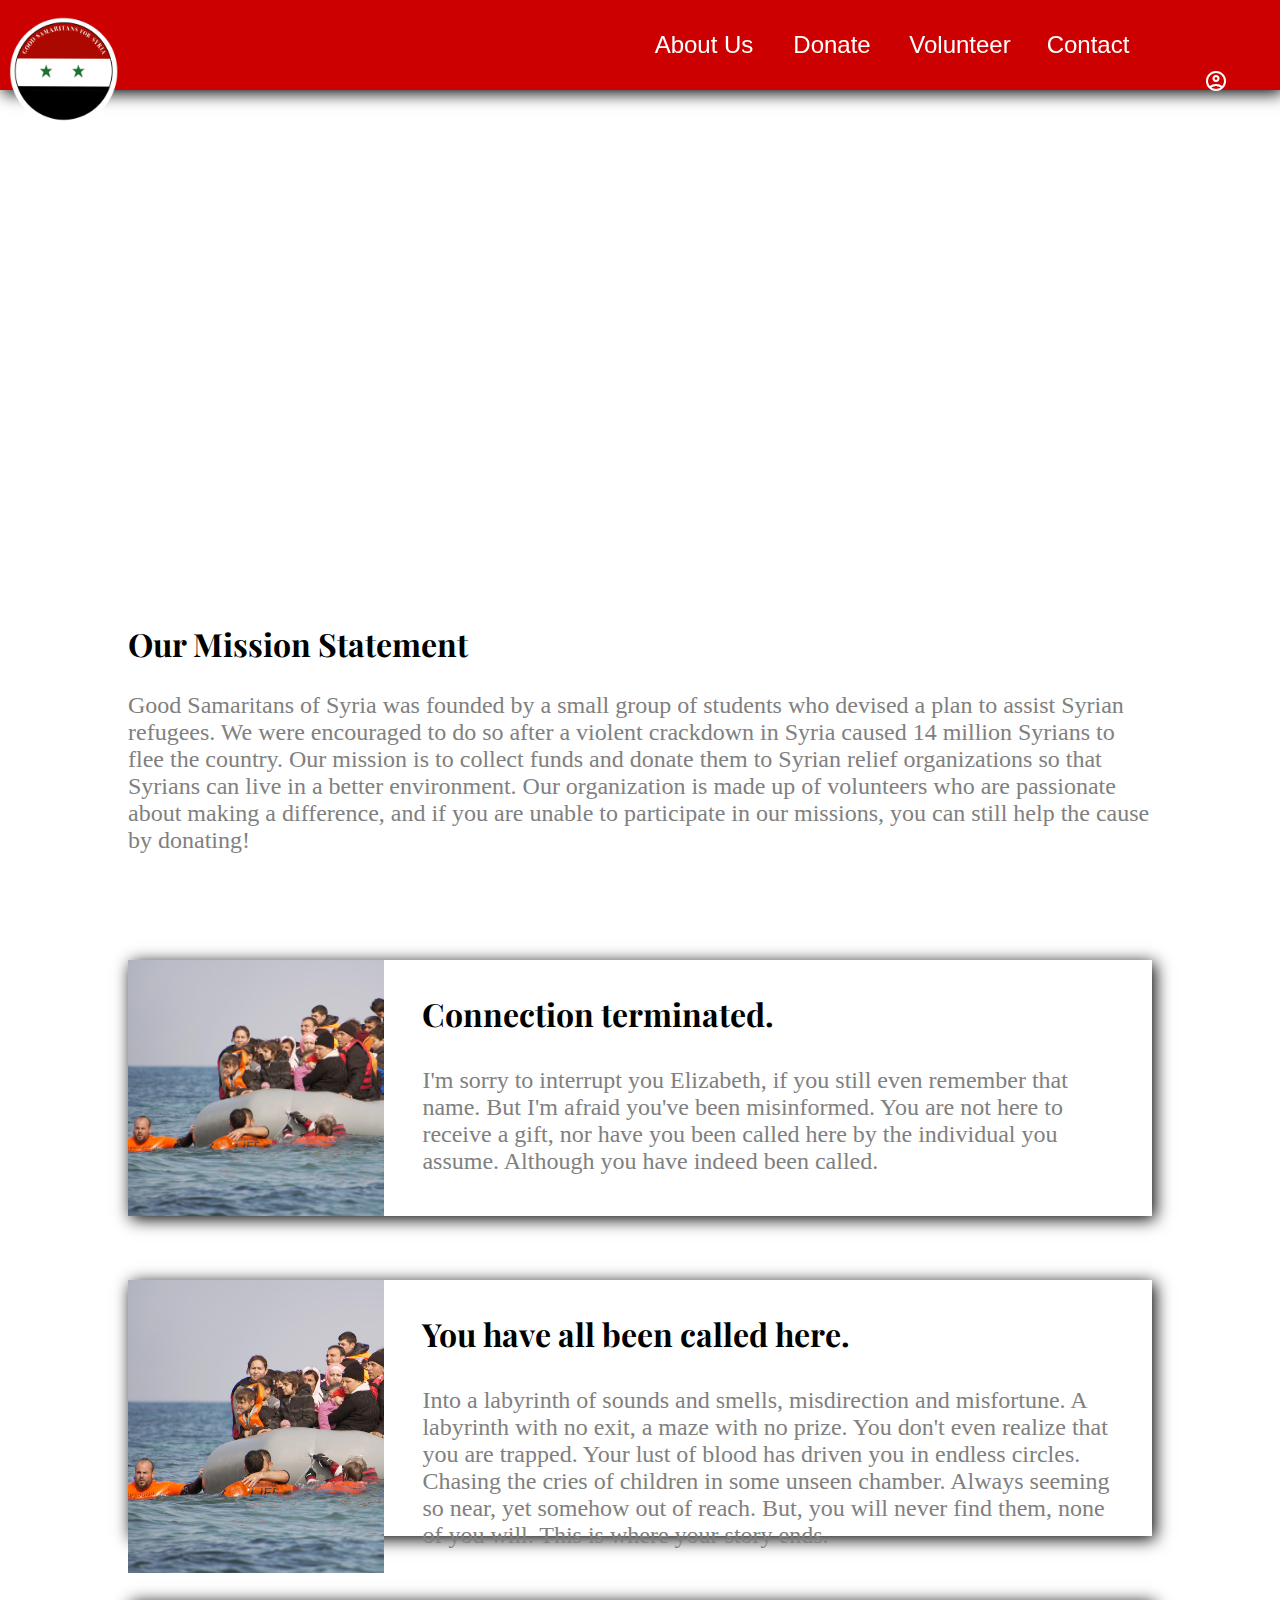
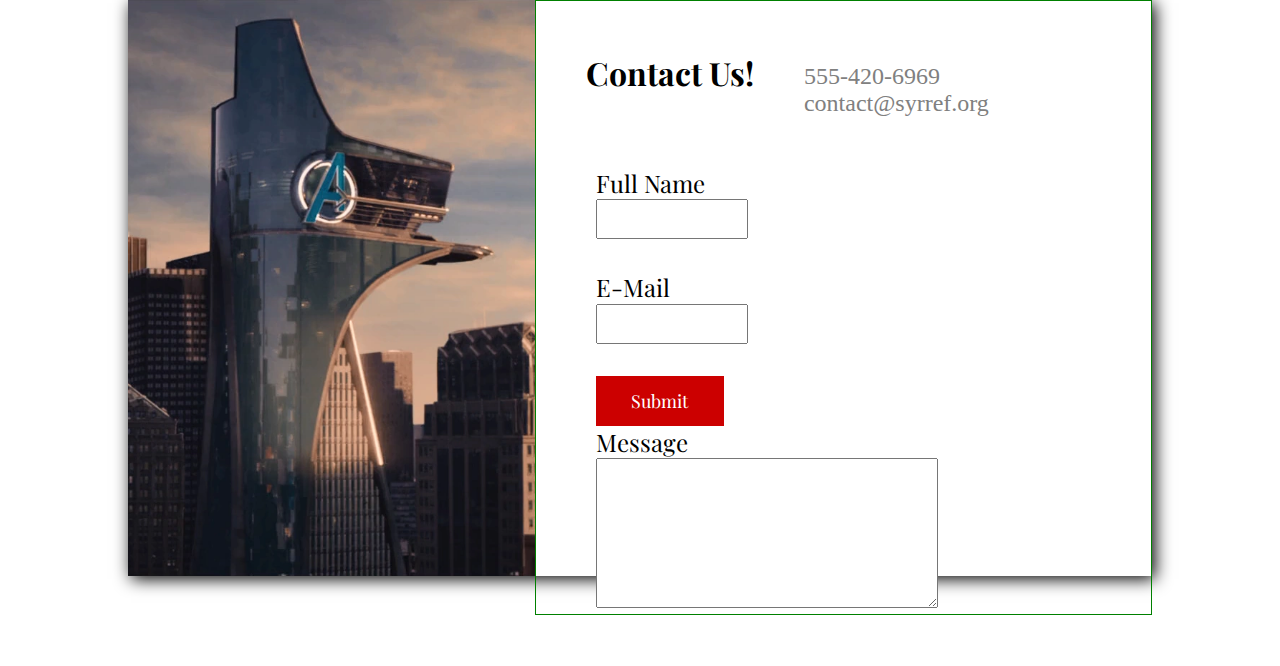
==== index.html @ 2323ecd2 "contact form silliness" ====
<!DOCTYPE html>
<html>

<head>

  <link rel="stylesheet" href="style.css">
  <link rel="stylesheet" href="style/index.css">

  <link rel="stylesheet" href="https://fonts.googleapis.com/css2?family=Material+Symbols+Outlined:opsz,wght,FILL,GRAD@24,400,0,0" />

</head>

<body>
    <div class="toolbar">
        <a class="home" href="index.html"><img src="images/logo.png"></a>
        <button onclick="window.location.href='about_us.html';">About Us</button>
        <button onclick="window.location.href='donate.html';">Donate</button>
        <button onclick="window.location.href='volunteer.html';">Volunteer</button>
        <button onclick="window.location.href='index.html';">Contact</button>
        <button id="account" onclick="window.location.href='#contact_link';"><span class="material-symbols-outlined">account_circle</span></button>
    </div>

    <h1>Home Title</h1>

    <div id="content">
      <h2>Our Mission Statement</h2>
      <p>Good Samaritans of Syria was founded by a small group of students who devised a plan to assist Syrian refugees. We were encouraged to do so after a violent crackdown in Syria caused 14 million Syrians to flee the country. Our mission is to collect funds and donate them to Syrian relief organizations so that Syrians can live in a better environment. Our organization is made up of volunteers who are passionate about making a difference, and if you are unable to participate in our missions, you can still help the cause by donating! 
      </p>

      <br>

      <div class="news">

        <div class="image">
          <img src="images/news_image_1.jpg">
        </div>
        <div class="text">
          <h3>Connection terminated.</h3>
          <p>I'm sorry to interrupt you Elizabeth, if you still even remember that name. But I'm afraid you've been misinformed. You are not here to receive a gift, nor have you been called here by the individual you assume. Although you have indeed been called.</p>
        </div>
        
      </div>

      <div class="news">

        <div class="image">
          <img src="images/news_image_1.jpg">
        </div>
        <div class="text">
          <h3>You have all been called here.</h3>
          <p>Into a labyrinth of sounds and smells, misdirection and misfortune. A labyrinth with no exit, a maze with no prize. You don't even realize that you are trapped. Your lust of blood has driven you in endless circles. Chasing the cries of children in some unseen chamber. Always seeming so near, yet somehow out of reach. But, you will never find them, none of you will. This is where your story ends.</p>
        </div>
        
      </div>

      <div id="contact">

        <img src="images/avengers_tower.webp">
        <div>
          <h2><a id="contact_link">Contact Us!</a></h2>
          <p>555-420-6969 <span></span> contact@syrref.org</p>
          <form>
            <div>
              <label for="name">Full Name</label> <br>
              <input id="name" type="text" size="20"> <br><br>
              <label for="email">E-Mail</label> <br>
              <input id="email" type="email" size="20"> <br> <br>
  
              <input id="submit" type="submit" value="Submit">
            </div>
            
            <div>
              <label for="message">Message</label> <br>
              <textarea id="message"></textarea><br>
            </div>
  
          </form>
        </div>
        
        
      </div>

    </div>

</body>

</html>
---- style.css ----
@import url('https://fonts.googleapis.com/css2?family=Courier+Prime&family=Playfair+Display&display=swap');

:root {
    --dark_red: #cc0000;
    --darker_red: #aa0000;
  }
  
body {
    margin: 0;
    padding: 0;
}

.toolbar {
    top: 0;
    display: flex;
    justify-content: right;
    align-items: center;

    background-color: var(--dark_red);
    position: fixed;
    height: 10vh;
    width: 100%;
    box-shadow: 3px 3px 16px black;
}

.toolbar > button {
    height: 100%;
    width: 10vw;
    margin: 1vw;
    margin-left: 0px;
    margin-right: 0px;

    font-size: 1.5em;
    color: white;
    background-color: transparent;
    border: none;
    cursor: pointer;
}

.toolbar > button:hover {
    background-color: var(--darker_red);
}

.toolbar > #account {
    font-size: 100px;
}

.toolbar > .home {      
    margin-right: auto;
}

.toolbar > .home > img {
    height: 16vw;
    margin-left: -3vw;
    margin-top: 5vw;
}

p {
    color: gray;
}
---- style/index.css ----
:root {
    background-image: url("../images/home_image.jpg");
    background-size: cover;
    background-attachment: fixed;
}

h1 {
    margin-top: 50vh;
    color: white;
    font-size: 4em;
    margin-left: 10vw;
    font-family: "Playfair Display";
}

#content {
    height: 100%;
    font-size: 1em;
    background-color: white;
    padding-left: 10vw;
    padding-right: 10vw;
    padding-top: 2vh;
    padding-bottom: 10vh;
}

h2 {
    font-family: "Playfair Display";
    font-size: 2em;
}

p {
    font-size: 1.5em;
}

.news {
    display: grid;
    grid-template-columns: 1fr 3fr;
    width: 80vw;
    margin: auto;
    height: 20vw;
    box-shadow: 3px 3px 16px black;
    margin-top: 5vw;
    cursor: pointer;
}

.news > .image {
    grid-area: 0 / 1;
    overflow: hidden;
}

.news > .image > img {
    height: 100%;
    width: auto;
}

.news > .text {
    grid-area: 1 / 2;
    padding-left: 3vw;
    padding-right: 3vw;
}

.news > .text > h3 {
    font-size: 2em;
    font-family: "Playfair Display";
}

#contact {
    box-shadow: 3px 3px 16px black;
    margin-top: 5vw;
    height: 45vw;
    display: grid;
    grid-template-columns: 1fr 2fr;
}

#contact > img {
    height: 45vw;
    float: left;
}

#contact > div {
    border: 1px solid green;
}

#contact > div > * {
    margin: 50px;
    margin-bottom: 0px;
}

#contact > div > p {
    padding-top: 0.5em;
}

#contact > div > p > span {
    margin-right: 25px;
}

#contact > div > h2 {
    float: left;
}

form {
    font-family: "Playfair Display";
    font-size: 1.5em;
    margin-right: 25px;
    margin-top: 10px;
}

form > div {
    padding-left: 10px;
}


form > div > input, textarea {
    font-family: 'Times New Roman', Times, serif;
}

form > div > textarea {
    width: 25vw;
    height: 10vw;
    max-width: 25vw;
    max-height: 20vw;
    font-size: 0.75em;
    padding: 10px;
}

form > div > input {
    padding: 10px;
    width: 10vw;
    max-width: 10vw;
    height: 1.25vw;
    font-size: 0.75em;
}



form > div > #submit {
    height: 50px;    
    border: none;
    border-radius: none;
    background-color: var(--dark_red);
    color: white;
    font-family: "Playfair Display";
    cursor: pointer;
    width: 12.5vw;
}

form > div > #submit:hover {
    background-color: var(--darker_red)
}
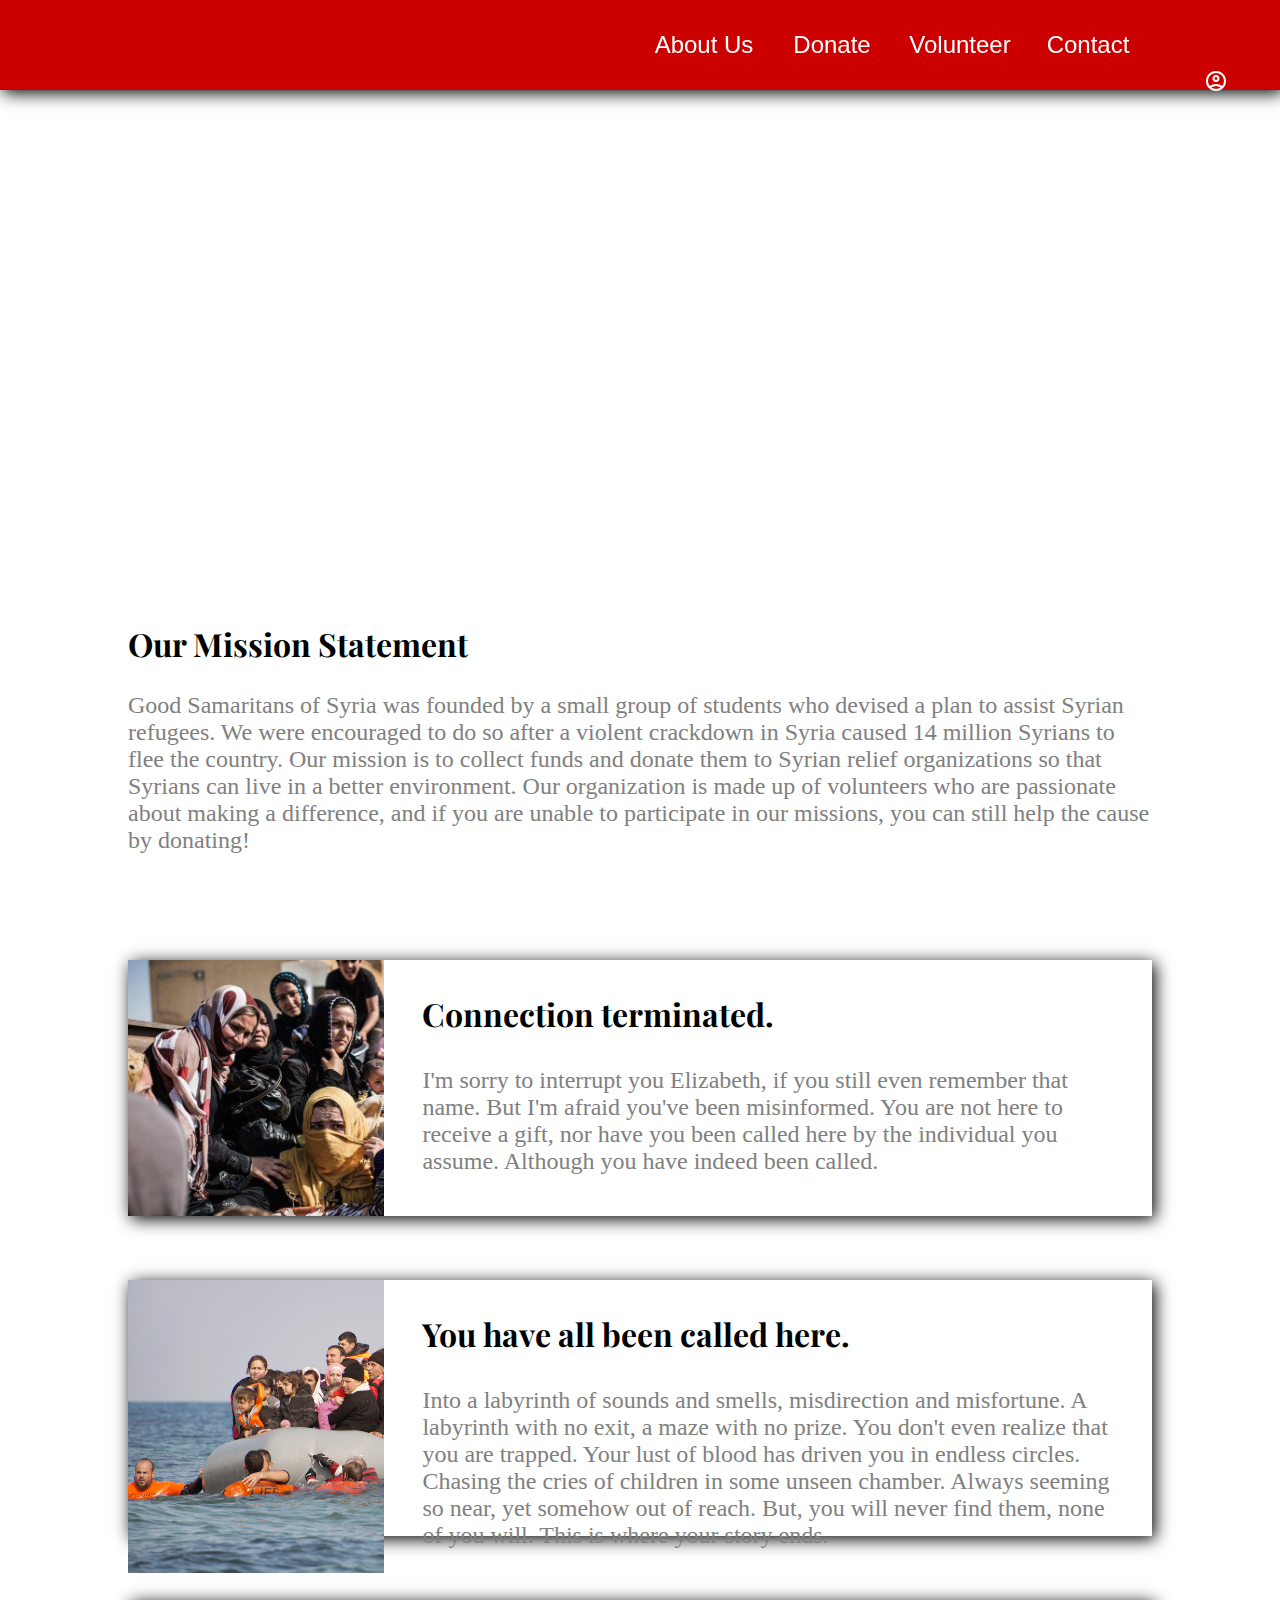
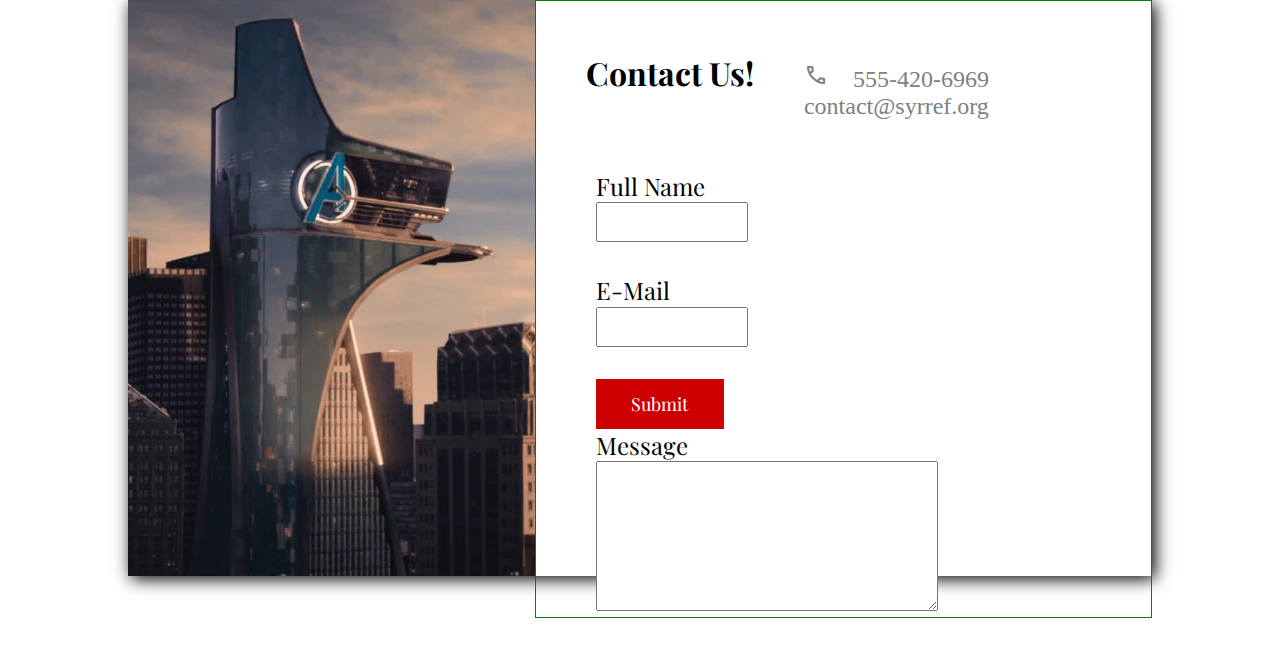
==== commit 9fabf4c6: "silly" ====
--- a/index.html
+++ b/index.html
@@ -12,7 +12,7 @@
 
 <body>
     <div class="toolbar">
-        <a class="home" href="index.html"><img src="images/logo.png"></a>
+        <a class="home" href="index.html"><img src="images/groan.png"></a>
         <button onclick="window.location.href='about_us.html';">About Us</button>
         <button onclick="window.location.href='donate.html';">Donate</button>
         <button onclick="window.location.href='volunteer.html';">Volunteer</button>
@@ -32,7 +32,7 @@
       <div class="news">
 
         <div class="image">
-          <img src="images/news_image_1.jpg">
+          <img src="images/news_image_2.jpg">
         </div>
         <div class="text">
           <h3>Connection terminated.</h3>
@@ -58,14 +58,16 @@
         <img src="images/avengers_tower.webp">
         <div>
           <h2><a id="contact_link">Contact Us!</a></h2>
-          <p>555-420-6969 <span></span> contact@syrref.org</p>
+          <p><span class="material-symbols-outlined">
+            call
+            </span>555-420-6969<br>contact@syrref.org</p>
           <form>
             <div>
               <label for="name">Full Name</label> <br>
               <input id="name" type="text" size="20"> <br><br>
               <label for="email">E-Mail</label> <br>
               <input id="email" type="email" size="20"> <br> <br>
-  
+
               <input id="submit" type="submit" value="Submit">
             </div>
             
@@ -75,9 +77,8 @@
             </div>
   
           </form>
+          
         </div>
-        
-        
       </div>
 
     </div>
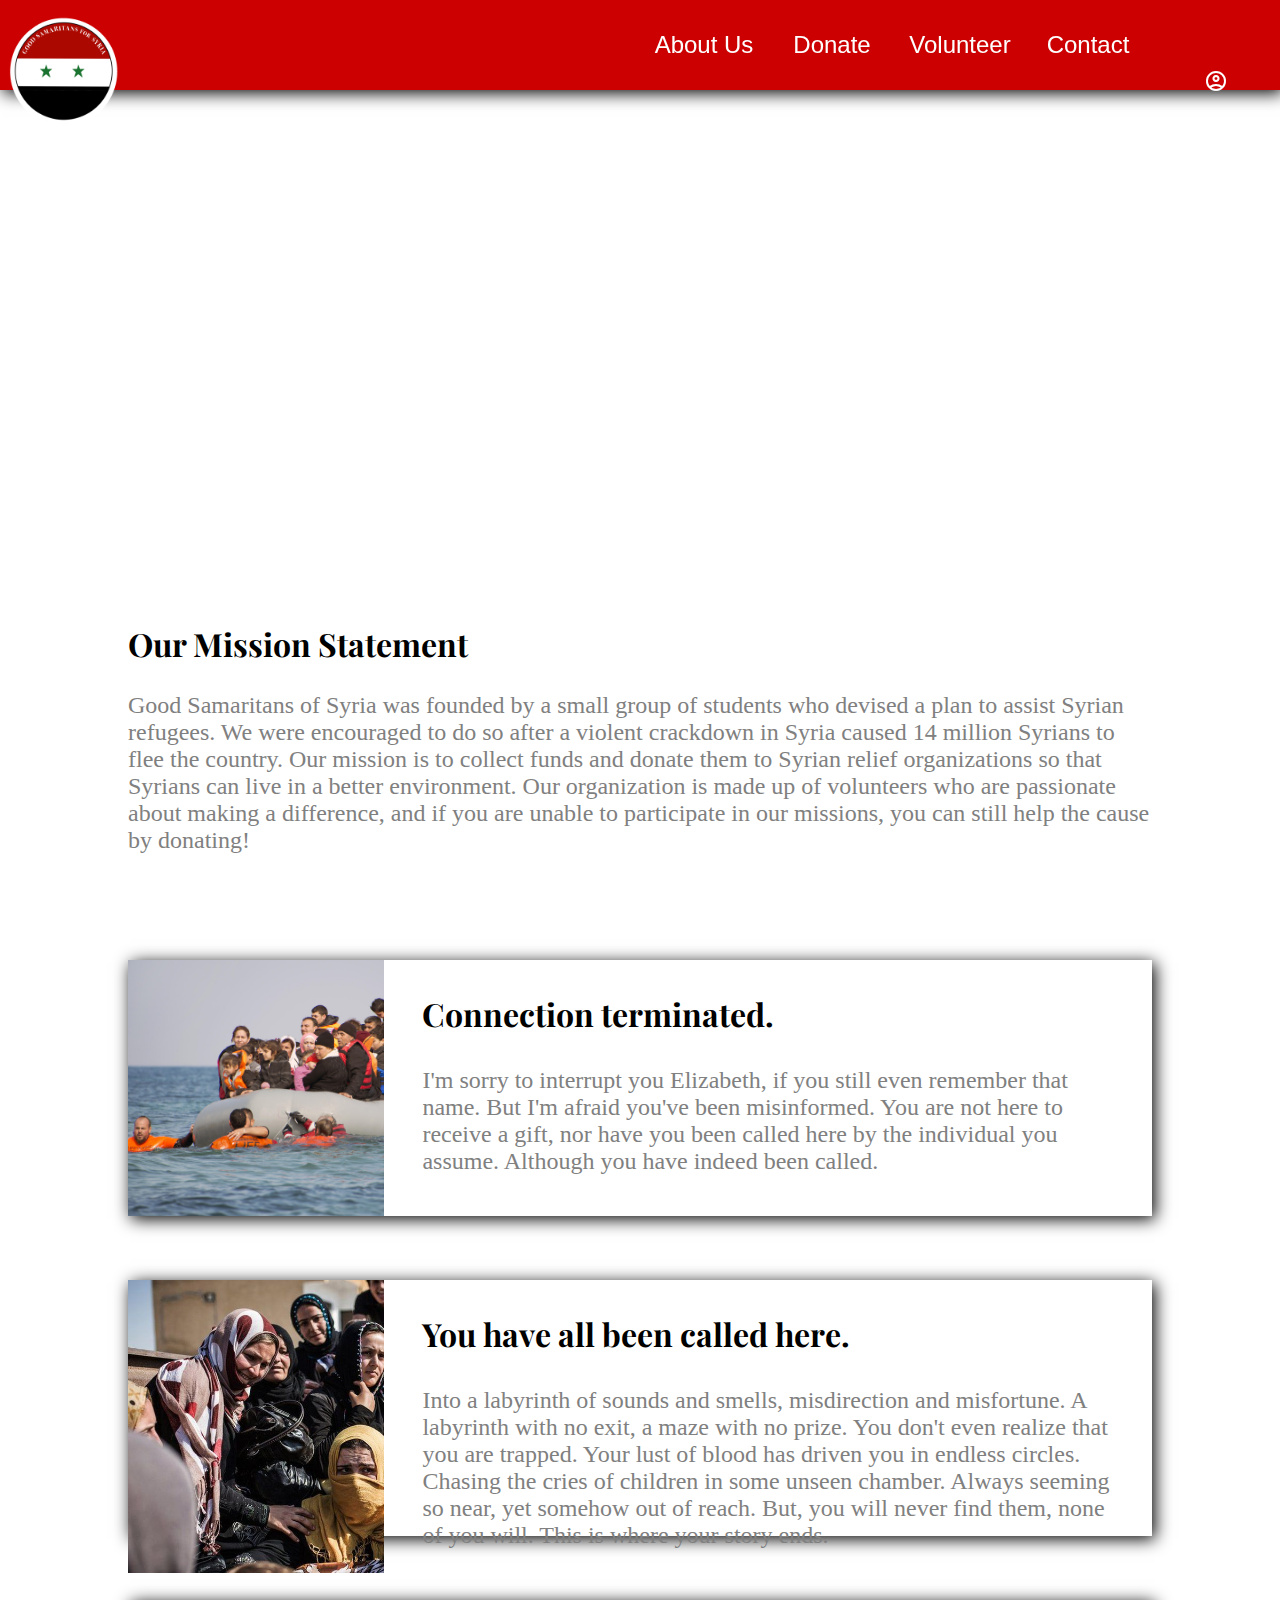
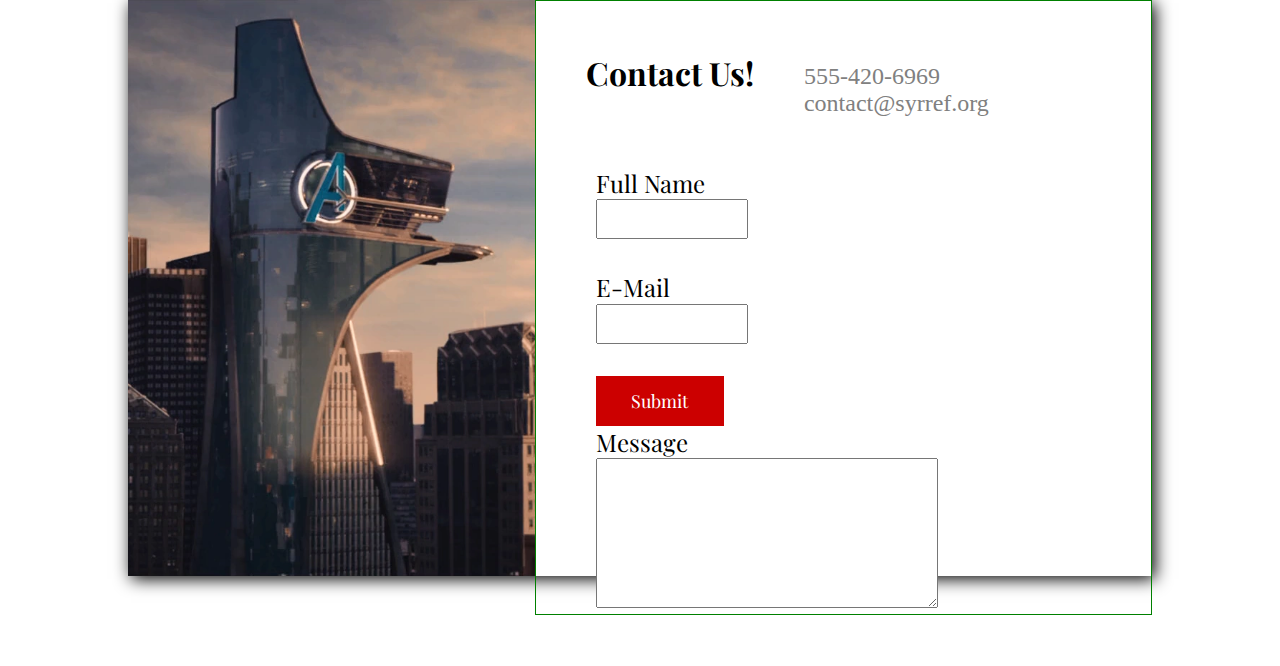
==== commit 6bf1c1d0: ""about us silliness"" ====
--- a/index.html
+++ b/index.html
@@ -12,7 +12,7 @@
 
 <body>
     <div class="toolbar">
-        <a class="home" href="index.html"><img src="images/groan.png"></a>
+        <a class="home" href="index.html"><img src="images/logo.png"></a>
         <button onclick="window.location.href='about_us.html';">About Us</button>
         <button onclick="window.location.href='donate.html';">Donate</button>
         <button onclick="window.location.href='volunteer.html';">Volunteer</button>
@@ -32,7 +32,7 @@
       <div class="news">
 
         <div class="image">
-          <img src="images/news_image_2.jpg">
+          <img src="images/news_image_1.jpg">
         </div>
         <div class="text">
           <h3>Connection terminated.</h3>
@@ -44,7 +44,7 @@
       <div class="news">
 
         <div class="image">
-          <img src="images/news_image_1.jpg">
+          <img src="images/news_image_2.jpg">
         </div>
         <div class="text">
           <h3>You have all been called here.</h3>
@@ -58,16 +58,14 @@
         <img src="images/avengers_tower.webp">
         <div>
           <h2><a id="contact_link">Contact Us!</a></h2>
-          <p><span class="material-symbols-outlined">
-            call
-            </span>555-420-6969<br>contact@syrref.org</p>
+          <p>555-420-6969 <span></span> contact@syrref.org</p>
           <form>
             <div>
               <label for="name">Full Name</label> <br>
               <input id="name" type="text" size="20"> <br><br>
               <label for="email">E-Mail</label> <br>
               <input id="email" type="email" size="20"> <br> <br>
-
+  
               <input id="submit" type="submit" value="Submit">
             </div>
             
@@ -77,8 +75,9 @@
             </div>
   
           </form>
-          
         </div>
+        
+        
       </div>
 
     </div>
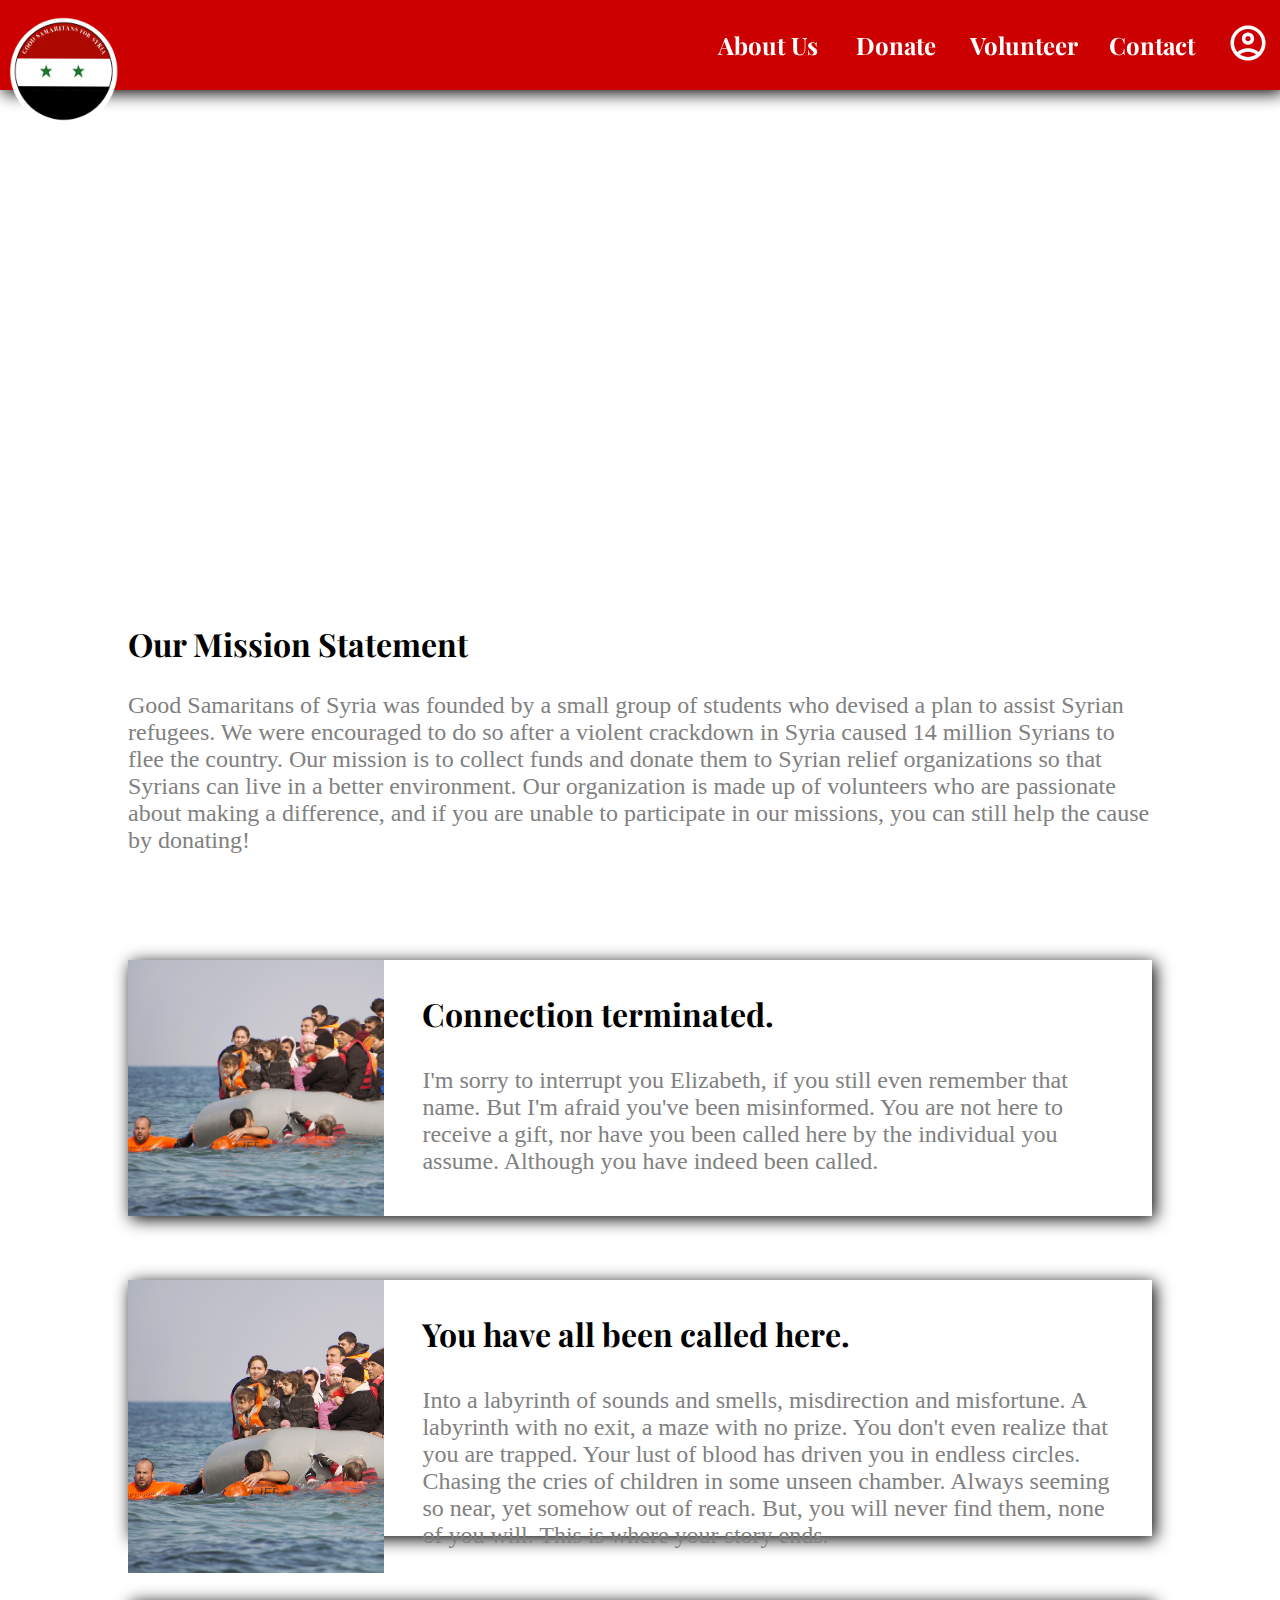
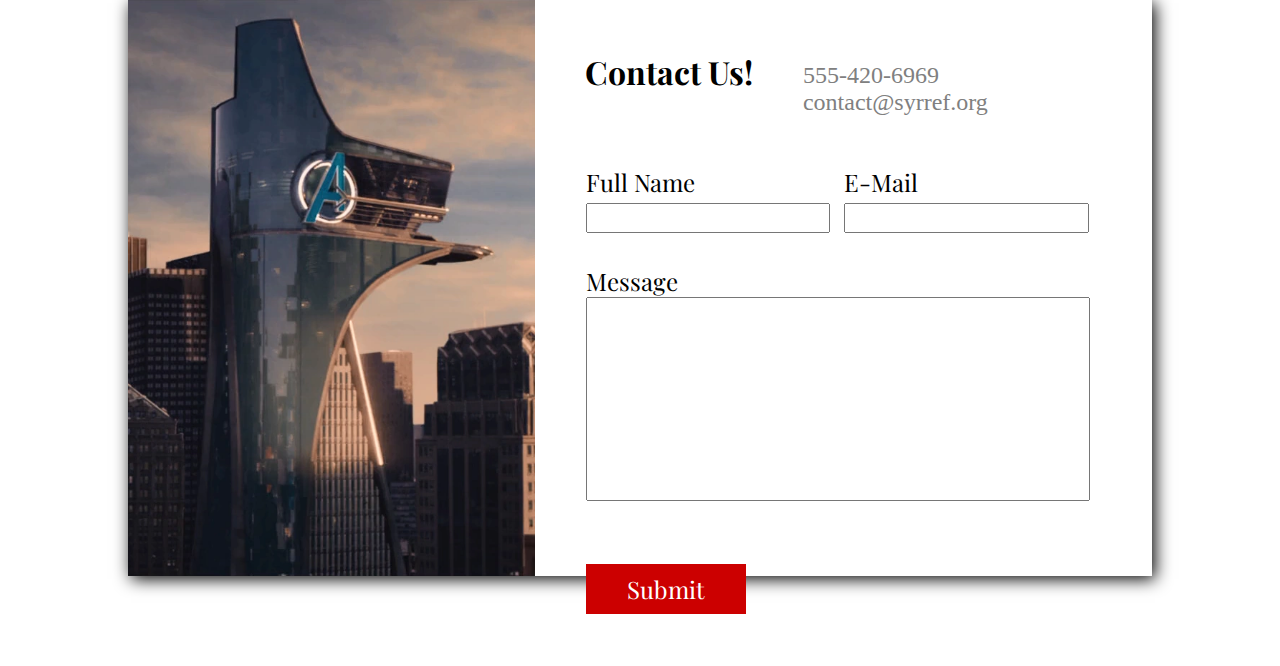
==== commit 92abfdda: "fixed toolbar" ====
--- a/index.html
+++ b/index.html
@@ -11,16 +11,16 @@
 </head>
 
 <body>
-    <div class="toolbar">
-        <a class="home" href="index.html"><img src="images/logo.png"></a>
-        <button onclick="window.location.href='about_us.html';">About Us</button>
-        <button onclick="window.location.href='donate.html';">Donate</button>
-        <button onclick="window.location.href='volunteer.html';">Volunteer</button>
-        <button onclick="window.location.href='index.html';">Contact</button>
-        <button id="account" onclick="window.location.href='#contact_link';"><span class="material-symbols-outlined">account_circle</span></button>
-    </div>
+  <div class="toolbar">
+    <a class="home" href="index.html"><img src="images/logo.png"></a>
+    <button onclick="window.location.href='about_us.html';">About Us</button>
+    <button onclick="window.location.href='donate.html';">Donate</button>
+    <button onclick="window.location.href='volunteer.html';">Volunteer</button>
+    <button onclick="window.location.href='index.html#contact_link';">Contact</button>
+    <button id="account" ><span class="material-symbols-outlined">account_circle</span></button>
+</div>
 
-    <h1>Home Title</h1>
+    <h1>Good Samaritans for Syria</h1>
 
     <div id="content">
       <h2>Our Mission Statement</h2>
@@ -44,7 +44,7 @@
       <div class="news">
 
         <div class="image">
-          <img src="images/news_image_2.jpg">
+          <img src="images/news_image_1.jpg">
         </div>
         <div class="text">
           <h3>You have all been called here.</h3>
@@ -53,26 +53,30 @@
         
       </div>
 
+      <a id="contact_link"></a>
+
       <div id="contact">
 
         <img src="images/avengers_tower.webp">
         <div>
-          <h2><a id="contact_link">Contact Us!</a></h2>
+          <h2>Contact Us!</h2>
           <p>555-420-6969 <span></span> contact@syrref.org</p>
           <form>
             <div>
               <label for="name">Full Name</label> <br>
               <input id="name" type="text" size="20"> <br><br>
+            </div>
+            <div>
               <label for="email">E-Mail</label> <br>
               <input id="email" type="email" size="20"> <br> <br>
-  
-              <input id="submit" type="submit" value="Submit">
             </div>
             
-            <div>
+            <div id="textarea">
               <label for="message">Message</label> <br>
               <textarea id="message"></textarea><br>
             </div>
+
+            <input id="submit" type="submit" value="Submit">
   
           </form>
         </div>
--- a/style.css
+++ b/style.css
@@ -30,11 +30,14 @@
     margin-left: 0px;
     margin-right: 0px;
 
+    font-family: "Playfair Display";
+    font-weight: bold;
     font-size: 1.5em;
     color: white;
     background-color: transparent;
     border: none;
     cursor: pointer;
+
 }
 
 .toolbar > button:hover {
@@ -42,7 +45,12 @@
 }
 
 .toolbar > #account {
-    font-size: 100px;
+    width: 5vw;
+}
+
+.toolbar > #account > span {
+    font-size: 1em;
+    scale: 1.75 1.75;
 }
 
 .toolbar > .home {      
--- a/style/index.css
+++ b/style/index.css
@@ -76,10 +76,6 @@
     float: left;
 }
 
-#contact > div {
-    border: 1px solid green;
-}
-
 #contact > div > * {
     margin: 50px;
     margin-bottom: 0px;
@@ -102,47 +98,55 @@
     font-size: 1.5em;
     margin-right: 25px;
     margin-top: 10px;
+
+    display: grid;
+    grid-template-columns: 1fr 1fr;
+    grid-template-rows: 1fr 3fr;
 }
 
-form > div {
-    padding-left: 10px;
+form > * {
+    margin-left: 1px;
 }
 
+form > #textarea {
+    grid-column: 1 / span 2;
+    grid-row: 2 / span 1;
+    height: 20vw;
+    max-height: 20vw;
+}
 
 form > div > input, textarea {
     font-family: 'Times New Roman', Times, serif;
 }
 
 form > div > textarea {
-    width: 25vw;
-    height: 10vw;
-    max-width: 25vw;
-    max-height: 20vw;
+    width: calc(38vw + 6px);
+    height: 15vw;
     font-size: 0.75em;
-    padding: 10px;
+    padding: 5px;
+    resize: none;
 }
 
 form > div > input {
-    padding: 10px;
-    width: 10vw;
-    max-width: 10vw;
+    padding: 5px;
+    width: 20vw;
+    max-width: 18vw;
     height: 1.25vw;
     font-size: 0.75em;
 }
 
-
-
-form > div > #submit {
+form > #submit {
     height: 50px;    
     border: none;
     border-radius: none;
     background-color: var(--dark_red);
     color: white;
     font-family: "Playfair Display";
+    font-size: 1em;
     cursor: pointer;
     width: 12.5vw;
 }
 
-form > div > #submit:hover {
+form > #submit:hover {
     background-color: var(--darker_red)
 }
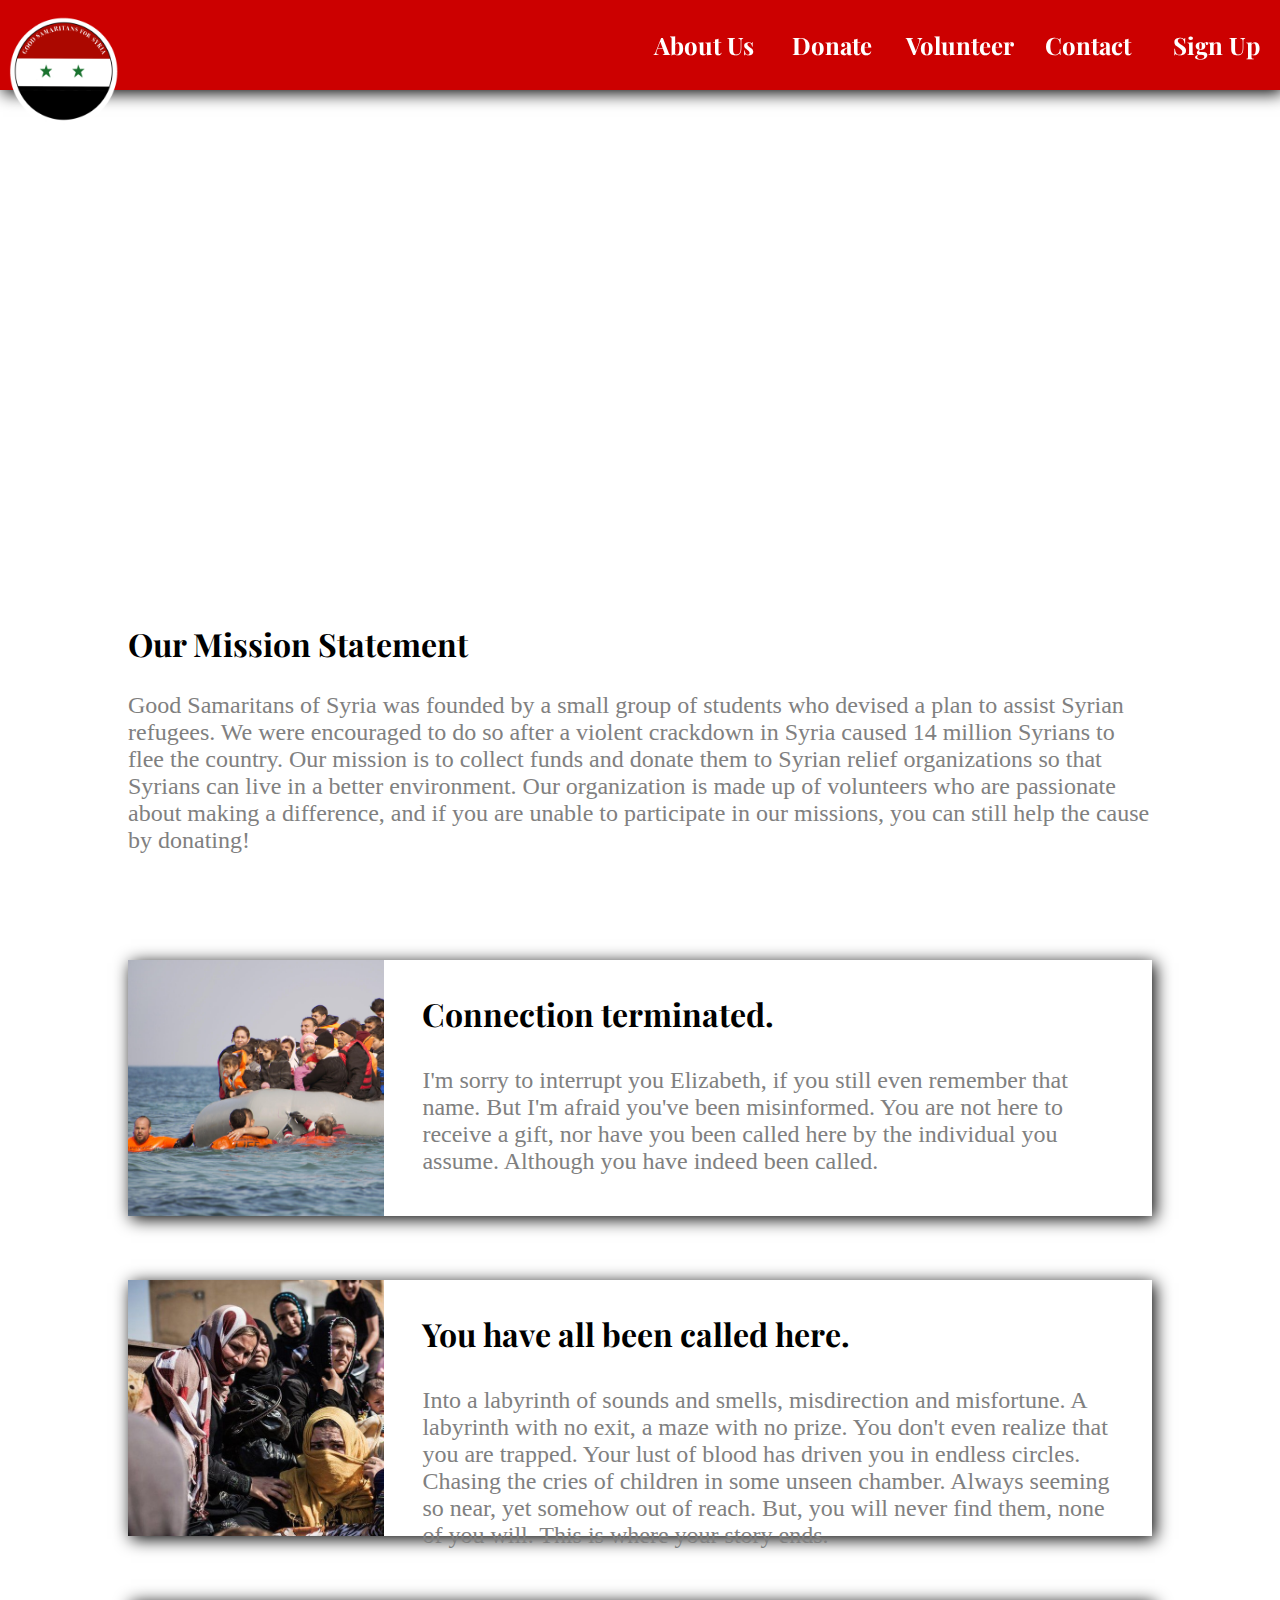
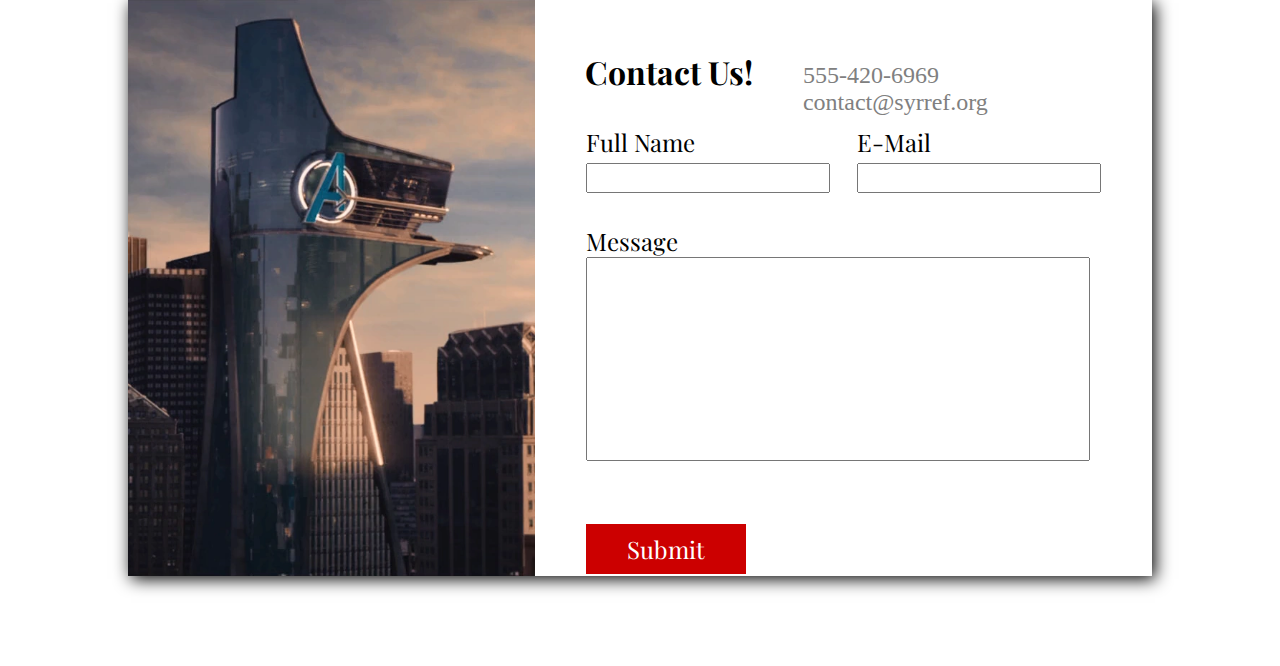
==== commit 6d66d9eb: "account page start" ====
--- a/index.html
+++ b/index.html
@@ -3,7 +3,7 @@
 
 <head>
 
-  <link rel="stylesheet" href="style.css">
+  <link rel="stylesheet" href="style/style.css">
   <link rel="stylesheet" href="style/index.css">
 
   <link rel="stylesheet" href="https://fonts.googleapis.com/css2?family=Material+Symbols+Outlined:opsz,wght,FILL,GRAD@24,400,0,0" />
@@ -17,7 +17,7 @@
     <button onclick="window.location.href='donate.html';">Donate</button>
     <button onclick="window.location.href='volunteer.html';">Volunteer</button>
     <button onclick="window.location.href='index.html#contact_link';">Contact</button>
-    <button id="account" ><span class="material-symbols-outlined">account_circle</span></button>
+    <button onclick="window.location.href='account.html';">Sign Up</button>
 </div>
 
     <h1>Good Samaritans for Syria</h1>
@@ -44,7 +44,7 @@
       <div class="news">
 
         <div class="image">
-          <img src="images/news_image_1.jpg">
+          <img src="images/news_image_2.jpg">
         </div>
         <div class="text">
           <h3>You have all been called here.</h3>
@@ -64,24 +64,22 @@
           <form>
             <div>
               <label for="name">Full Name</label> <br>
-              <input id="name" type="text" size="20"> <br><br>
+              <input id="name" type="text" size="20" required> <br><br>
             </div>
             <div>
               <label for="email">E-Mail</label> <br>
-              <input id="email" type="email" size="20"> <br> <br>
+              <input id="email" type="email" size="20" required> <br> <br>
             </div>
             
             <div id="textarea">
               <label for="message">Message</label> <br>
-              <textarea id="message"></textarea><br>
+              <textarea id="message" required></textarea><br>
             </div>
 
             <input id="submit" type="submit" value="Submit">
   
           </form>
         </div>
-        
-        
       </div>
 
     </div>
--- a/style/style.css
+++ b/style/style.css
@@ -0,0 +1,147 @@
+@import url('https://fonts.googleapis.com/css2?family=Courier+Prime&family=Playfair+Display&display=swap');
+
+:root {
+    --dark_red: #cc0000;
+    --darker_red: #aa0000;
+  }
+  
+body {
+    margin: 0;
+    padding: 0;
+}
+
+.toolbar {
+    top: 0;
+    display: flex;
+    justify-content: right;
+    align-items: center;
+
+    background-color: var(--dark_red);
+    position: fixed;
+    height: 10vh;
+    width: 100%;
+    box-shadow: 3px 3px 16px black;
+}
+
+.toolbar > button {
+    height: 100%;
+    width: 10vw;
+    margin: 1vw;
+    margin-left: 0px;
+    margin-right: 0px;
+
+    font-family: "Playfair Display";
+    font-weight: bold;
+    font-size: 1.5em;
+    color: white;
+    background-color: transparent;
+    border: none;
+    cursor: pointer;
+
+}
+
+.toolbar > button:hover {
+    background-color: var(--darker_red);
+}
+
+.toolbar > .home {      
+    margin-right: auto;
+}
+
+.toolbar > .home > img {
+    height: 16vw;
+    margin-left: -3vw;
+    margin-top: 5vw;
+}
+
+p {
+    color: gray;
+}
+
+#contact {
+    box-shadow: 3px 3px 16px gray;
+    margin-top: 5vw;
+    height: 45vw;
+    display: grid;
+    grid-template-columns: 1fr 2fr;
+}
+
+#contact > img {
+    height: 45vw;
+    float: left;
+}
+
+#contact > div > * {
+    margin: 50px;
+    margin-bottom: 0px;
+}
+
+#contact > div > p {
+    padding-top: 0.5em;
+}
+
+#contact > div > p > span {
+    margin-right: 25px;
+}
+
+#contact > div > h2 {
+    float: left;
+}
+
+#contact > div > form {
+    font-family: "Playfair Display";
+    font-size: 1.5em;
+    margin-right: 25px;
+    margin-top: 10px;
+
+    display: grid;
+    grid-template-columns: 1fr 1fr;
+    grid-template-rows: 1fr 3fr;
+}
+
+#contact > div > form > * {
+    margin-left: 1px;
+}
+
+#contact > div > form > #textarea {
+    grid-column: 1 / span 2;
+    grid-row: 2 / span 1;
+    height: 20vw;
+    max-height: 20vw;
+}
+
+#contact > div > form > div > input, textarea {
+    font-family: 'Times New Roman', Times, serif;
+}
+
+#contact > div > form > div > textarea {
+    width: calc(38vw + 6px);
+    height: 15vw;
+    font-size: 0.75em;
+    padding: 5px;
+    resize: none;
+}
+
+#contact > div > form > div > input {
+    padding: 5px;
+    width: 20vw;
+    max-width: 18vw;
+    height: 1.25vw;
+    font-size: 0.75em;
+}
+
+form > #submit {
+    height: 50px;    
+    border: none;
+    border-radius: none;
+    background-color: var(--dark_red);
+    color: white;
+    font-family: "Playfair Display";
+    font-size: 1em;
+    cursor: pointer;
+    width: 12.5vw;
+}
+
+form > #submit:hover {
+    background-color: var(--darker_red)
+}
--- a/style/index.css
+++ b/style/index.css
@@ -45,6 +45,8 @@
 .news > .image {
     grid-area: 0 / 1;
     overflow: hidden;
+    height: 20vw;
+    width: 20vw;
 }
 
 .news > .image > img {
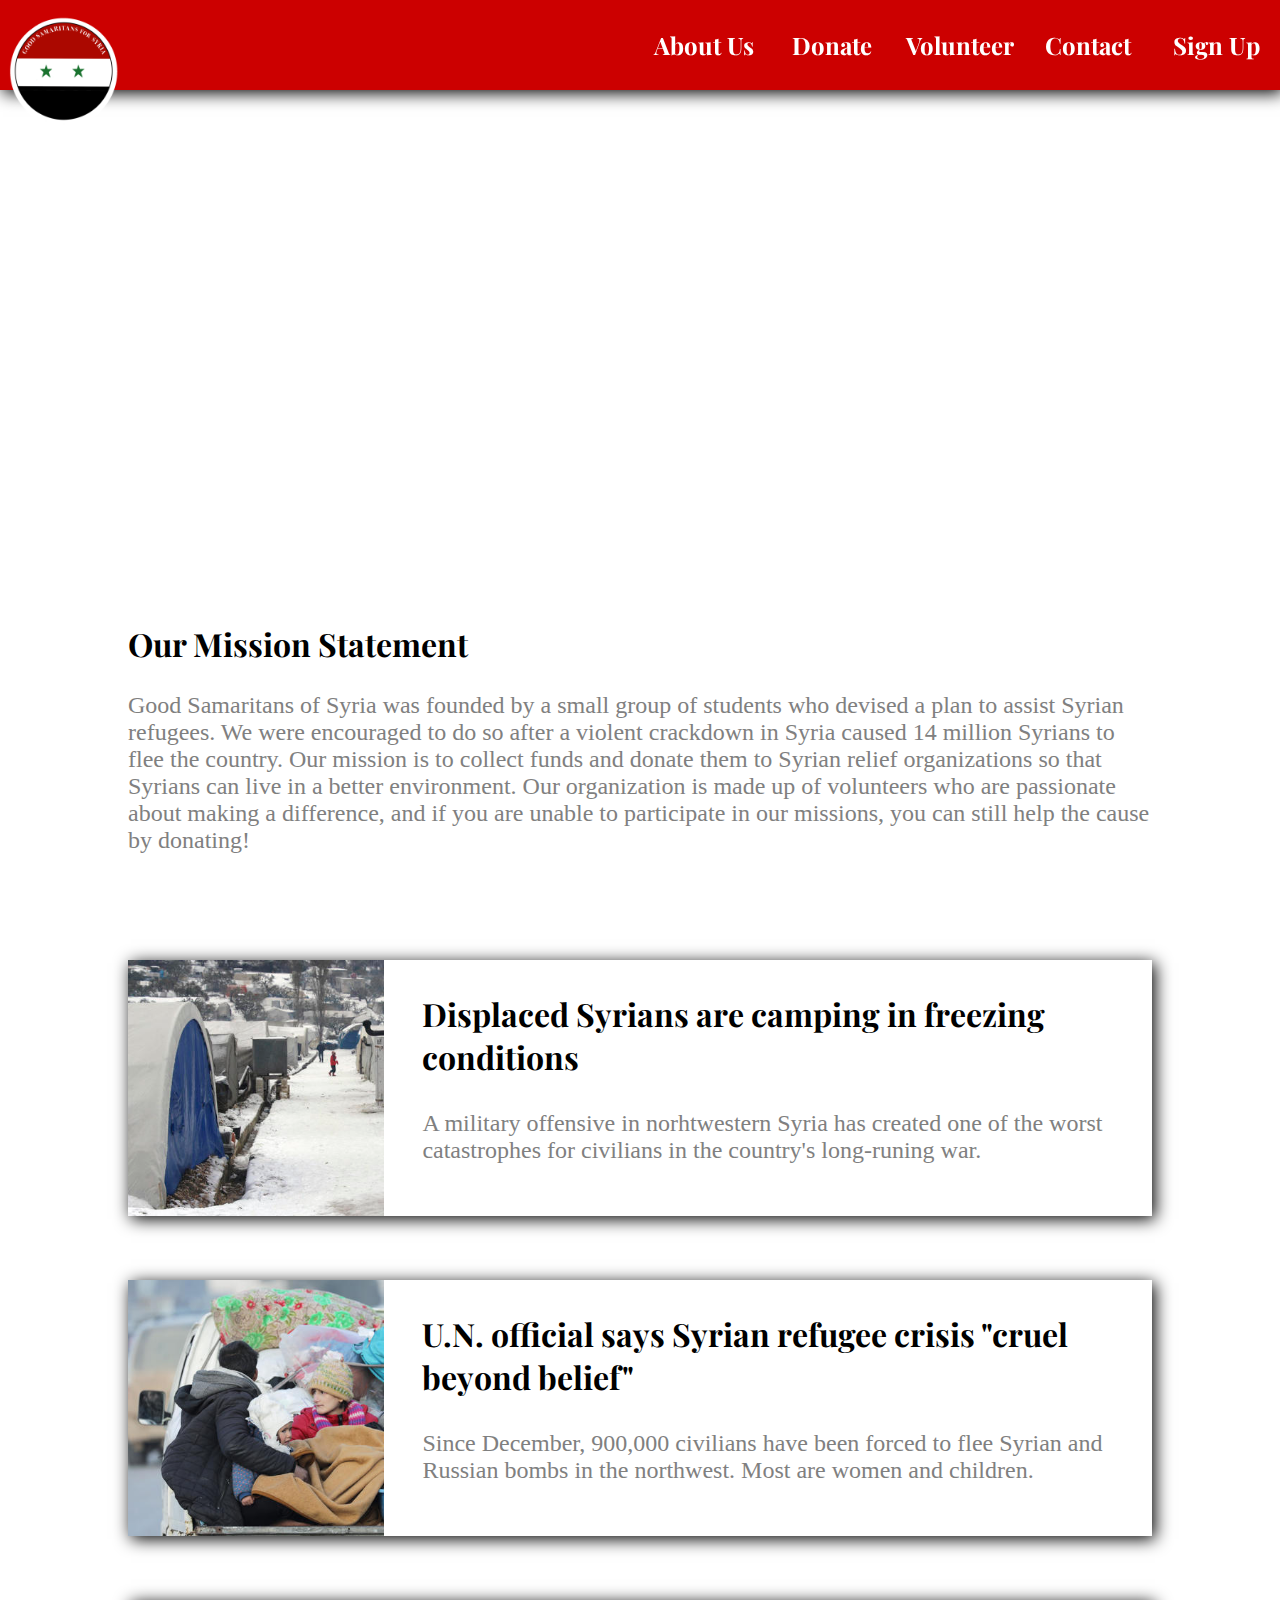
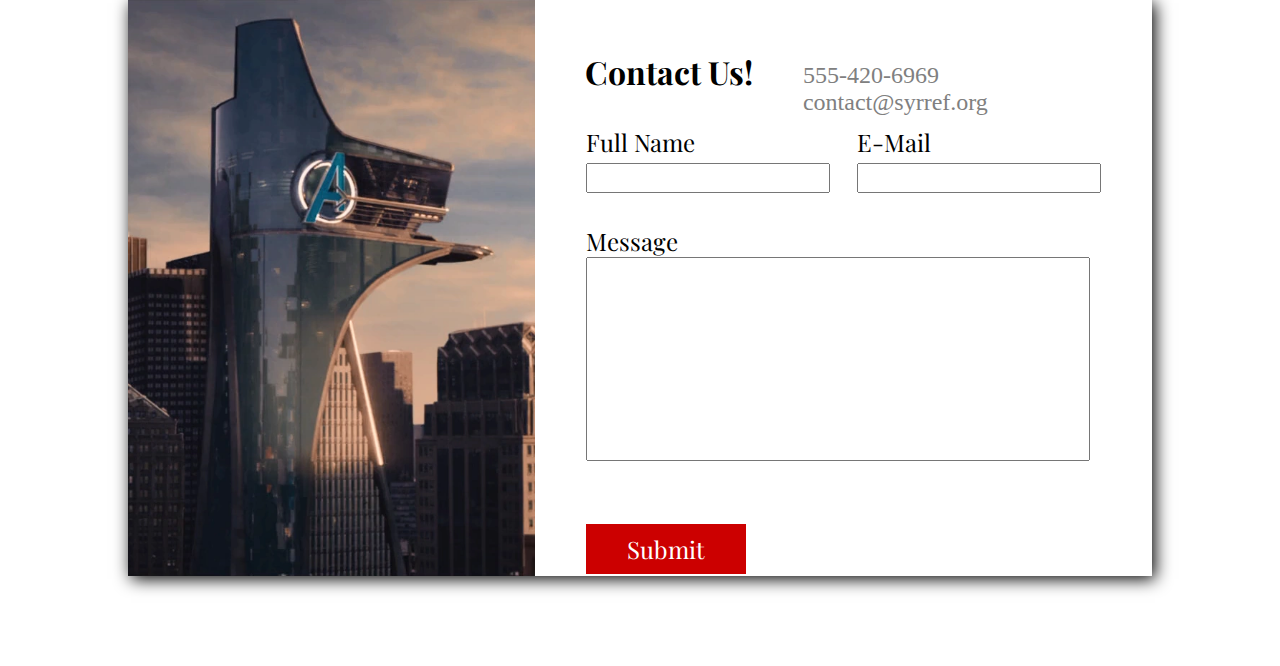
==== commit 2b735f61: "remaing about us descriptions and news articles" ====
--- a/index.html
+++ b/index.html
@@ -3,8 +3,11 @@
 
 <head>
 
+  <title>GSS</title>
+
   <link rel="stylesheet" href="style/style.css">
   <link rel="stylesheet" href="style/index.css">
+
 
   <link rel="stylesheet" href="https://fonts.googleapis.com/css2?family=Material+Symbols+Outlined:opsz,wght,FILL,GRAD@24,400,0,0" />
 
@@ -32,11 +35,11 @@
       <div class="news">
 
         <div class="image">
-          <img src="images/news_image_1.jpg">
+          <img src="images/news_2.jpg">
         </div>
         <div class="text">
-          <h3>Connection terminated.</h3>
-          <p>I'm sorry to interrupt you Elizabeth, if you still even remember that name. But I'm afraid you've been misinformed. You are not here to receive a gift, nor have you been called here by the individual you assume. Although you have indeed been called.</p>
+          <h3>Displaced Syrians are camping in freezing conditions</h3>
+          <p>A military offensive in norhtwestern Syria has created one of the worst catastrophes for civilians in the country's long-runing war.</p>
         </div>
         
       </div>
@@ -44,11 +47,11 @@
       <div class="news">
 
         <div class="image">
-          <img src="images/news_image_2.jpg">
+          <img src="images/news_1.jpg">
         </div>
         <div class="text">
-          <h3>You have all been called here.</h3>
-          <p>Into a labyrinth of sounds and smells, misdirection and misfortune. A labyrinth with no exit, a maze with no prize. You don't even realize that you are trapped. Your lust of blood has driven you in endless circles. Chasing the cries of children in some unseen chamber. Always seeming so near, yet somehow out of reach. But, you will never find them, none of you will. This is where your story ends.</p>
+          <h3>U.N. official says Syrian refugee crisis "cruel beyond belief"</h3>
+          <p>Since December, 900,000 civilians have been forced to flee Syrian and Russian bombs in the northwest. Most are women and children.</p>
         </div>
         
       </div>
